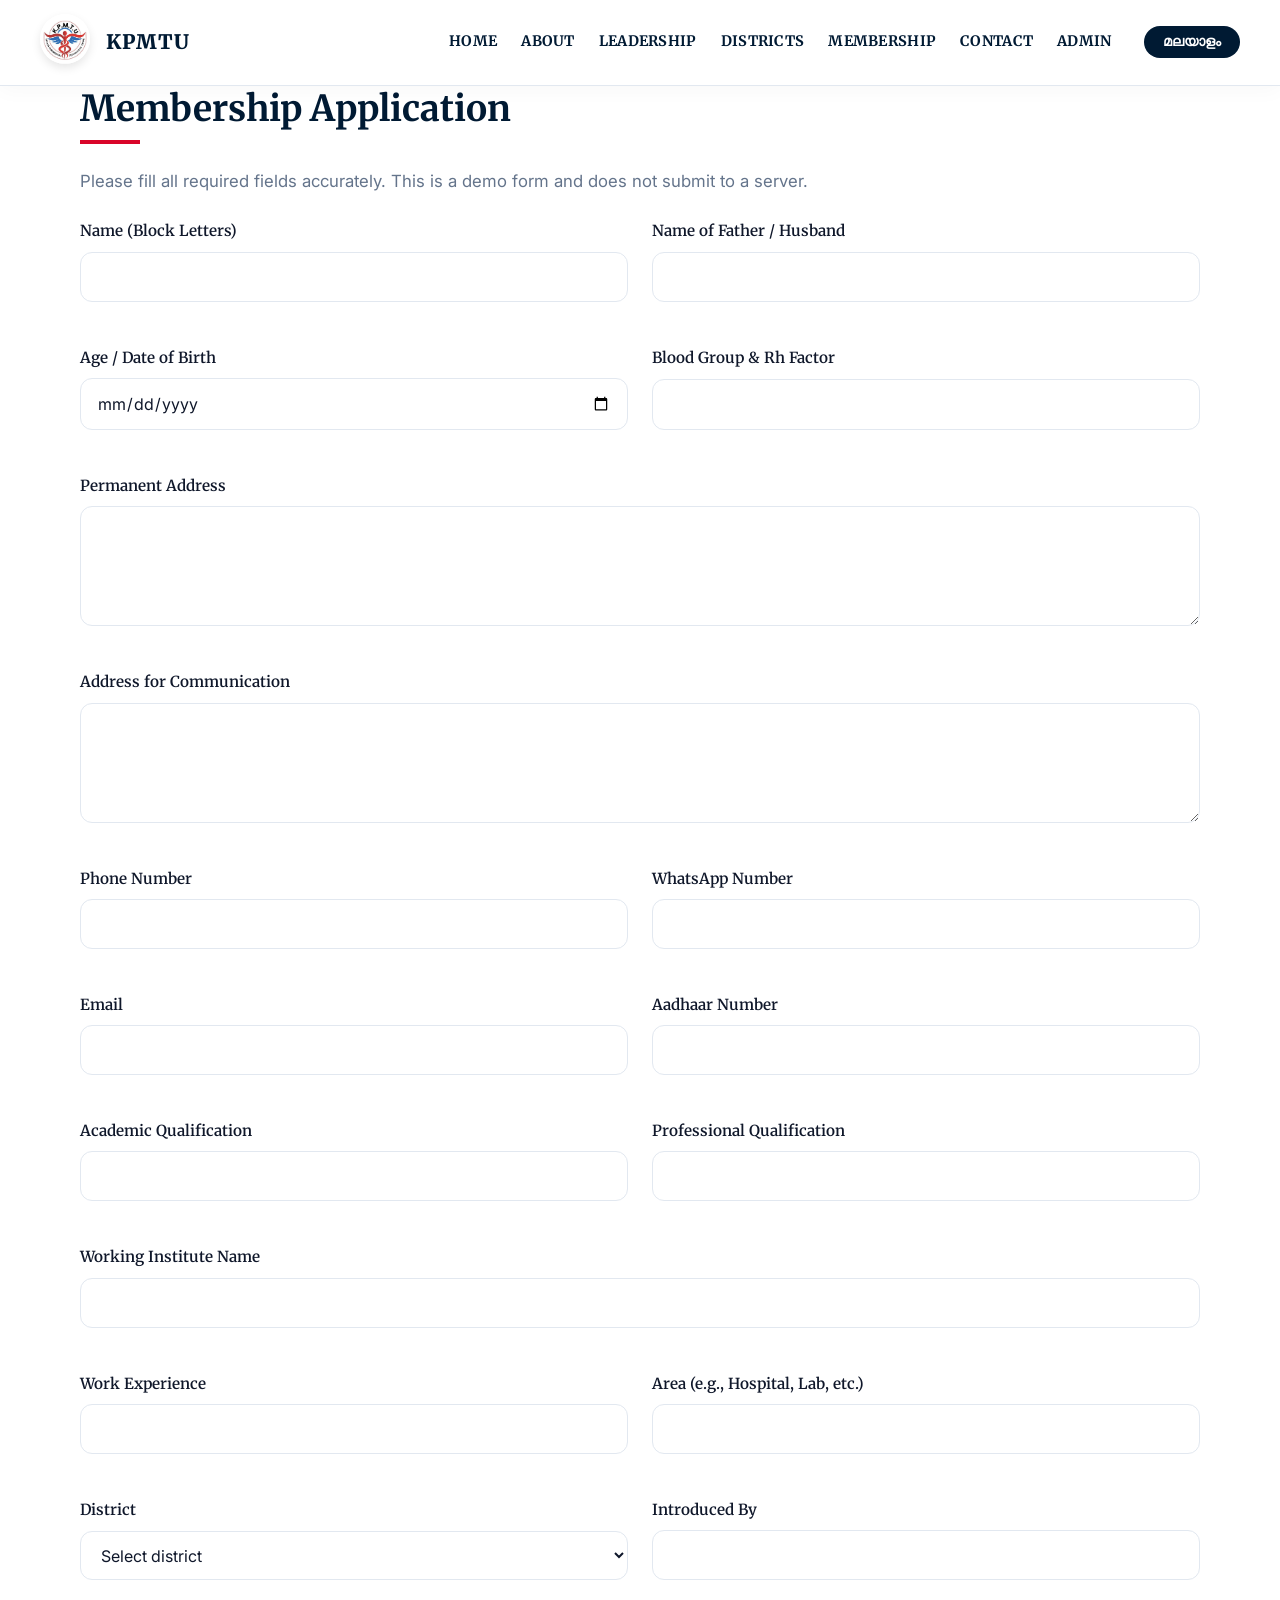
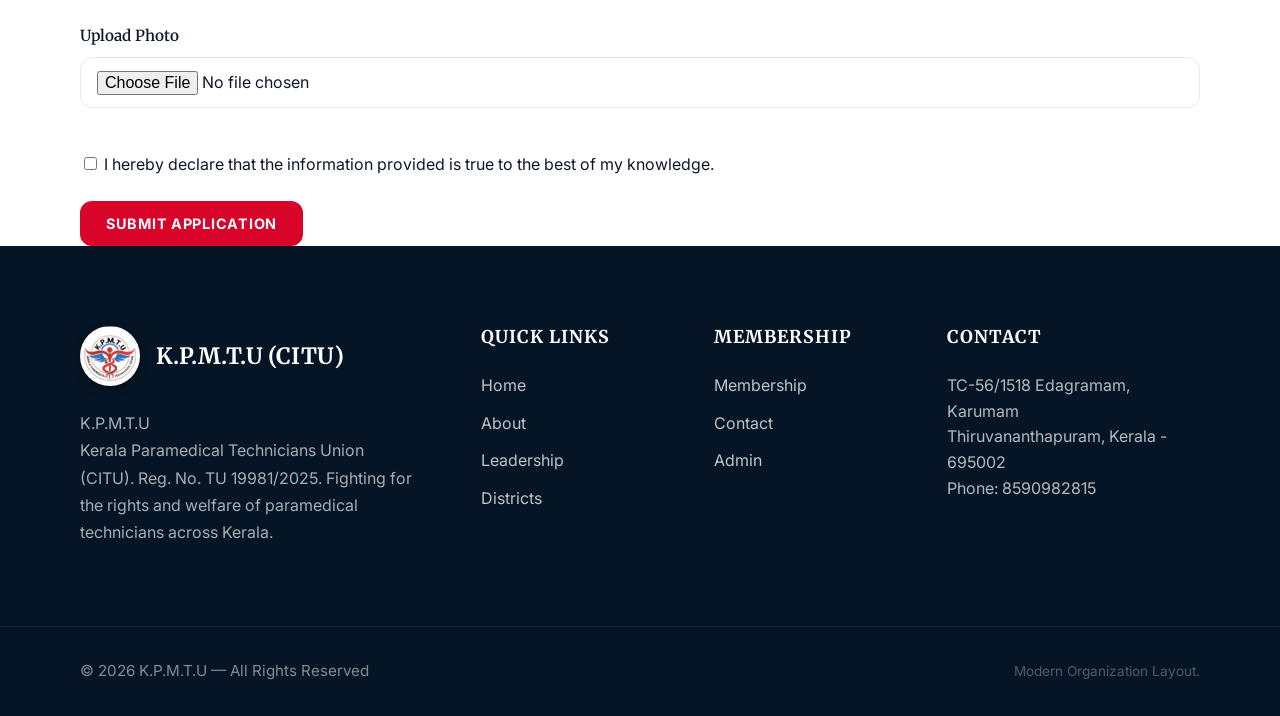
==== membership-form.html @ e9503291 "Initial commit" ====
<!DOCTYPE html>
<html lang="en">
  <head>
    <meta charset="UTF-8" />
    <meta name="viewport" content="width=device-width, initial-scale=1.0" />
    <title>Membership Form – KPMTU</title>
    <meta name="description" content="Apply for membership in KPMTU." />
    <link rel="preconnect" href="https://fonts.googleapis.com" />
    <link rel="preconnect" href="https://fonts.gstatic.com" crossorigin />
    <link
      href="https://fonts.googleapis.com/css2?family=Inter:wght@400;500;600;700&family=Noto+Sans+Malayalam:wght@400;500;600;700&display=swap"
      rel="stylesheet"
    />
    <link rel="stylesheet" href="assets/css/style.css" />
    <script src="assets/js/i18n.js" defer></script>
    <script src="assets/js/nav.js" defer></script>
    <script src="assets/js/membership-form.js" defer></script>
  </head>
  <body data-page="membership-form">
    <header id="main-header"></header>

    <main>
      <section class="container">
        <h1 class="section-title" data-i18n="form_title"></h1>
        <p class="section-subtitle" data-i18n="form_instruction"></p>

        <div id="form-success" class="alert" style="display:none; margin-top:1.5rem;">
          <strong></strong>
          <span></span>
        </div>

        <form id="membership-form" style="margin-top: 1.5rem; display: grid; gap: 1.5rem;">
          <div class="form-row">
            <div class="form-field">
              <label for="name" data-i18n="form_name"></label>
                <input id="name" name="name" class="input" placeholder="" required />
            </div>
            <div class="form-field">
              <label for="parentName" data-i18n="form_parent_name"></label>
                <input id="parentName" name="parentName" class="input" placeholder="" required />
            </div>
          </div>

          <div class="form-row">
            <div class="form-field">
              <label for="dob" data-i18n="form_dob"></label>
              <input id="dob" name="dob" type="date" class="input" placeholder="" required />
            </div>
            <div class="form-field">
              <label for="blood" data-i18n="form_blood"></label>
              <input id="blood" name="blood" class="input" placeholder="" />
            </div>
          </div>

          <div class="form-field">
            <label for="permanentAddress" data-i18n="form_permanent_address"></label>
            <textarea id="permanentAddress" name="permanentAddress" class="textarea" placeholder="" required></textarea>
          </div>

          <div class="form-field">
            <label for="communicationAddress" data-i18n="form_communication_address"></label>
            <textarea id="communicationAddress" name="communicationAddress" class="textarea" placeholder=""></textarea>
          </div>

          <div class="form-row">
            <div class="form-field">
              <label for="phone" data-i18n="form_phone"></label>
              <input id="phone" name="phone" type="tel" class="input" placeholder="" required />
            </div>
            <div class="form-field">
              <label for="whatsapp" data-i18n="form_whatsapp"></label>
              <input id="whatsapp" name="whatsapp" type="tel" class="input" placeholder="" />
            </div>
          </div>

          <div class="form-row">
            <div class="form-field">
              <label for="email" data-i18n="form_email"></label>
              <input id="email" name="email" type="email" class="input" placeholder="" />
            </div>
            <div class="form-field">
              <label for="aadhaar" data-i18n="form_aadhaar"></label>
              <input id="aadhaar" name="aadhaar" type="text" class="input" placeholder="" />
            </div>
          </div>

          <div class="form-row">
            <div class="form-field">
              <label for="academic" data-i18n="form_academic"></label>
              <input id="academic" name="academic" class="input" placeholder="" />
            </div>
            <div class="form-field">
              <label for="professional" data-i18n="form_professional"></label>
              <input id="professional" name="professional" class="input" placeholder="" />
            </div>
          </div>

          <div class="form-field">
            <label for="institute" data-i18n="form_institute"></label>
            <input id="institute" name="institute" class="input" placeholder="" />
          </div>

          <div class="form-row">
            <div class="form-field">
              <label for="experience" data-i18n="form_experience"></label>
              <input id="experience" name="experience" class="input" placeholder="" />
            </div>
            <div class="form-field">
              <label for="area" data-i18n="form_area"></label>
              <input id="area" name="area" class="input" placeholder="" />
            </div>
          </div>

          <div class="form-row">
            <div class="form-field">
              <label for="district" data-i18n="form_district"></label>
              <select id="district" name="district" class="select" required>
                <option value="" disabled selected data-i18n="form_district_placeholder">--</option>
              </select>
            </div>
            <div class="form-field">
              <label for="introducedBy" data-i18n="form_introduced_by"></label>
              <input id="introducedBy" name="introducedBy" class="input" placeholder="" />
            </div>
          </div>

          <div class="form-field">
            <label for="photo" data-i18n="form_photo"></label>
            <input id="photo" name="photo" type="file" class="input" accept="image/*" />
          </div>

          <div class="checkbox-field">
            <input id="declaration" name="declaration" type="checkbox" required />
            <label for="declaration" data-i18n="form_declaration"></label>
          </div>

          <div>
            <button type="submit" class="btn btn-primary" data-i18n="form_submit"></button>
          </div>
        </form>
      </section>
    </main>

    <footer class="footer container" style="display: flex; flex-direction: column; gap: 2rem; padding-top: 3rem; padding-bottom: 3rem;">
      <div style="display: grid; grid-template-columns: repeat(auto-fit, minmax(280px, 1fr)); gap: 2rem;">
        <div>
          <div style="font-size: 1.1rem; margin-bottom: 1rem; font-weight: 600;" data-i18n="footer_text"></div>
        </div>
        <div>
          <h3 style="margin-bottom: 1rem; font-weight: 600; font-size: 1.2rem;" data-i18n="footer_quick_links"></h3>
          <ul style="list-style: none; padding: 0; display: flex; flex-direction: column; gap: 0.5rem;">
            <li><a href="about.html" data-i18n="nav_about" style="text-decoration: none; color: inherit;"></a></li>
            <li><a href="leadership.html" data-i18n="nav_leadership" style="text-decoration: none; color: inherit;"></a></li>
            <li><a href="membership.html" data-i18n="nav_membership" style="text-decoration: none; color: inherit;"></a></li>
            <li><a href="contact.html" data-i18n="nav_contact" style="text-decoration: none; color: inherit;"></a></li>
          </ul>
        </div>
        <div>
          <h3 style="margin-bottom: 1rem; font-weight: 600; font-size: 1.2rem;" data-i18n="nav_contact"></h3>
          <div data-i18n="footer_contact_address" style="line-height: 1.6;"></div>
        </div>
      </div>
      <div style="text-align: center; margin-top: 2rem; border-top: 1px solid #eaeaea; padding-top: 2rem; font-size: 0.9rem; color: #666;">
        <p data-i18n="footer_note"></p>
      </div>
    </footer>
  </body>
</html>
---- assets/css/style.css ----
@import url('https://fonts.googleapis.com/css2?family=Merriweather:wght@400;700;900&family=Inter:wght@400;500;600;700&display=swap');

:root {
  --bg: #ffffff;
  --surface: #ffffff;
  --bg-alt: #f8fafc;
  --border: #e2e8f0;
  --primary: #001a33; 
  --primary-light: #002d62;
  --accent: #d90429; 
  --accent-hover: #ef233c;
  --text: #0f172a;
  --muted: #64748b;
  --shadow-sm: 0 2px 4px rgba(0,0,0,0.02);
  --shadow: 0 10px 25px -5px rgba(0, 0, 0, 0.05), 0 8px 10px -6px rgba(0, 0, 0, 0.05);
  --shadow-lg: 0 20px 25px -5px rgba(0, 0, 0, 0.1), 0 8px 10px -6px rgba(0, 0, 0, 0.1);
  --radius: 12px;
  --max-width: 1200px;
  --page-padding: 2.5rem;
  --section-gap: 6rem;
  --font-heading: "Merriweather", serif;
  --font-body: "Inter", system-ui, -apple-system, sans-serif;
}

* {
  box-sizing: border-box;
}

html {
  scroll-behavior: smooth;
  font-size: 16px;
}

body {
  margin: 0;
  background: var(--bg);
  color: var(--text);
  font-family: var(--font-body);
  line-height: 1.6;
}

:root[lang="ml"] body {
  font-family: inherit; /* fallback to standard if Noto is absent */
}

h1, h2, h3, h4, h5, h6 {
  font-family: var(--font-heading);
  color: var(--primary);
  margin-top: 0;
  line-height: 1.3;
}

a {
  color: var(--primary);
  text-decoration: none;
  transition: color 0.2s ease;
}

a:hover {
  text-decoration: underline;
  color: var(--accent);
}

.container {
  width: min(100%, var(--max-width));
  margin: 0 auto;
  padding: 0 var(--page-padding);
}

/* TOP BAR */
.top-bar {
  background: var(--primary);
  color: #fff;
  padding: 0.5rem 0;
  font-size: 0.85rem;
}

.top-bar .container {
  display: flex;
  justify-content: space-between;
  align-items: center;
  flex-wrap: wrap;
  gap: 1rem;
}

.top-bar-links a {
  color: #fff;
  opacity: 0.9;
  margin-left: 1rem;
  text-decoration: none;
}
.top-bar-links a:hover {
  opacity: 1;
  text-decoration: underline;
}

/* HEADER */
header {
  position: sticky;
  top: 0;
  z-index: 99;
  background: rgba(255, 255, 255, 0.95);
  backdrop-filter: blur(12px);
  border-bottom: 1px solid var(--border);
  box-shadow: 0 4px 20px rgba(0,0,0,0.03);
  transition: all 0.3s ease;
}

.navbar {
  display: flex;
  align-items: center;
  justify-content: space-between;
  padding: 0.85rem 0;
}

.nav-brand {
  display: flex;
  align-items: center;
  gap: 1rem;
}

.nav-brand img {
  height: 50px;
  width: 50px;
  object-fit: cover;
  border-radius: 50%;
  box-shadow: 0 4px 10px rgba(0,0,0,0.1);
}

.nav-brand-text {
  margin: 0;
  font-size: 1.25rem;
  font-weight: 900;
  letter-spacing: 0.05em;
  color: var(--primary);
  text-transform: uppercase;
}

.sr-only {
  position: absolute;
  width: 1px;
  height: 1px;
  padding: 0;
  margin: -1px;
  overflow: hidden;
  clip: rect(0, 0, 0, 0);
  border: 0;
}

.nav-menu {
  display: flex;
  align-items: center;
  gap: 2rem;
}

.nav-links {
  display: flex;
  align-items: center;
  gap: 1.5rem;
  flex-wrap: wrap;
}

.nav-links a {
  font-family: var(--font-heading);
  font-weight: 700;
  font-size: 0.9rem;
  color: var(--primary);
  text-transform: uppercase;
  letter-spacing: 0.02em;
  padding: 0.5rem 0;
  border-bottom: 2px solid transparent;
  transition: color 0.2s, border-color 0.2s;
}

.nav-links a.active,
.nav-links a:hover {
  color: var(--accent);
  text-decoration: none;
  border-bottom: 2px solid var(--accent);
}

.lang-switch {
  display: inline-flex;
  align-items: center;
  gap: 0.45rem;
  font-weight: 700;
  font-size: 0.85rem;
  color: #ffffff;
  border: none;
  border-radius: 50px;
  padding: 0.5rem 1.2rem;
  cursor: pointer;
  transition: transform 0.2s, background 0.2s, box-shadow 0.2s;
  background: var(--primary);
  text-transform: uppercase;
}

.lang-switch:hover {
  background: var(--primary-light);
  transform: translateY(-2px);
  box-shadow: 0 4px 10px rgba(0,0,0,0.15);
}

/* MOBILE TOGGLE */
.mobile-toggle {
  display: none;
  flex-direction: column;
  justify-content: space-around;
  width: 30px;
  height: 24px;
  background: transparent;
  border: none;
  cursor: pointer;
  padding: 0;
  z-index: 101;
}

.mobile-toggle span {
  width: 100%;
  height: 3px;
  background: var(--primary);
  border-radius: 10px;
  transition: all 0.3s ease;
  transform-origin: 2px;
}

@media (max-width: 992px) {
  .mobile-toggle {
    display: flex;
  }
  
  .nav-menu {
    position: fixed;
    top: 0;
    left: 0;
    width: 100%;
    height: 100vh;
    background: rgba(255,255,255,0.98);
    backdrop-filter: blur(15px);
    flex-direction: column;
    justify-content: center;
    align-items: center;
    gap: 2rem;
    padding: 2rem;
    z-index: 100;
    
    /* Fade in and out effect */
    opacity: 0;
    visibility: hidden;
    transform: translateY(-10px);
    transition: opacity 0.3s ease, transform 0.3s ease, visibility 0.3s;
  }
  
  .nav-menu.is-active {
    opacity: 1;
    visibility: visible;
    transform: translateY(0);
  }
  
  .nav-links {
    flex-direction: column;
    gap: 1.5rem;
  }
  
  .nav-links a {
    font-size: 1.4rem;
  }
  
  .mobile-toggle.is-active span:first-child {
    transform: rotate(45deg) translate(2px, -2px);
  }
  .mobile-toggle.is-active span:nth-child(2) {
    opacity: 0;
    transform: translateX(20px);
  }
  .mobile-toggle.is-active span:nth-child(3) {
    transform: rotate(-45deg) translate(2px, 2px);
  }
}

/* HERO REDESIGN */
#hero {
  position: relative;
  min-height: calc(100vh - 80px);
  display: flex;
  align-items: center;
  padding: 2rem 0;
  background: radial-gradient(120% 120% at 50% 10%, #002d62 0%, #001229 100%);
  color: #ffffff;
  overflow: hidden;
  border-bottom: 4px solid var(--accent);
}

#hero::before {
  content: "";
  position: absolute;
  top: -10rem;
  right: -10rem;
  width: 40rem;
  height: 40rem;
  background: radial-gradient(circle, rgba(200, 16, 46, 0.15) 0%, transparent 70%);
  border-radius: 50%;
  filter: blur(60px);
  z-index: 0;
  animation: floatOrb 12s ease-in-out infinite alternate;
}

@keyframes floatOrb {
  0% { transform: translate(0, 0) scale(1); }
  100% { transform: translate(-50px, 50px) scale(1.1); }
}

.hero-split {
  position: relative;
  z-index: 1;
  display: grid;
  grid-template-columns: 1fr 1fr;
  align-items: center;
  gap: 5rem;
}

.hero-badge {
  display: inline-flex;
  align-items: center;
  background: rgba(255, 255, 255, 0.08);
  padding: 0.5rem 1.2rem;
  border-radius: 50px;
  font-size: 0.85rem;
  font-weight: 600;
  letter-spacing: 1px;
  margin-bottom: 1.5rem;
  border: 1px solid rgba(255, 255, 255, 0.15);
  backdrop-filter: blur(10px);
  box-shadow: 0 4px 15px rgba(0,0,0,0.1);
}

#hero .section-title {
  color: #ffffff;
  font-size: clamp(2.8rem, 4.5vw, 4.2rem);
  font-weight: 900;
  margin-bottom: 1rem;
  line-height: 1.1;
  letter-spacing: -0.02em;
  text-shadow: 0 10px 30px rgba(0,0,0,0.3);
  text-align: left;
}

#hero .section-title::after {
  display: none;
}

.hero-subtitle-high {
  font-size: 1.6rem;
  font-weight: 500;
  color: #ffb6c1;
  margin-bottom: 1.2rem;
  font-family: var(--font-body);
  letter-spacing: 0.02em;
}

#hero .section-subtitle {
  color: rgba(255,255,255,0.85);
  font-size: 1.15rem;
  max-width: 55ch;
  margin: 0 0 2.5rem 0;
  text-align: left;
  line-height: 1.7;
}

.hero-actions {
  display: flex;
  gap: 1rem;
  flex-wrap: wrap;
}

#hero .btn-primary {
  background: var(--accent);
  color: #fff;
  border: none;
  box-shadow: 0 8px 20px rgba(200, 16, 46, 0.3);
  padding: 0.9rem 2rem;
  font-size: 1rem;
  border-radius: 8px;
  transition: all 0.3s ease;
}

#hero .btn-primary:hover {
  background: var(--accent-hover);
  transform: translateY(-3px);
  box-shadow: 0 12px 25px rgba(200, 16, 46, 0.4);
}

.btn-glass {
  background: rgba(255,255,255,0.05);
  color: #fff;
  border: 1px solid rgba(255,255,255,0.2);
  backdrop-filter: blur(10px);
  padding: 0.9rem 2rem;
  font-size: 1rem;
  border-radius: 8px;
  transition: all 0.3s ease;
}

.btn-glass:hover {
  background: rgba(255,255,255,0.15);
  color: #fff;
  border-color: rgba(255,255,255,0.4);
  transform: translateY(-3px);
}

.hero-image-wrapper {
  position: relative;
  border-radius: 20px;
  box-shadow: 0 30px 60px rgba(0,0,0,0.4);
  overflow: visible;
  animation: floatImage 8s ease-in-out infinite;
}

@keyframes floatImage {
  0%, 100% { transform: translateY(0); }
  50% { transform: translateY(-15px); }
}

.hero-image-wrapper img {
  width: 100%;
  height: auto;
  display: block;
  border-radius: 20px;
  object-fit: cover;
  border: 1px solid rgba(255,255,255,0.1);
}

.hero-floating-card {
  position: absolute;
  bottom: -30px;
  left: -30px;
  background: rgba(255, 255, 255, 0.9);
  backdrop-filter: blur(16px);
  color: var(--text);
  padding: 1.5rem 2.5rem;
  border-radius: 12px;
  box-shadow: 0 20px 40px rgba(0,0,0,0.25);
  border-left: 5px solid var(--accent);
  display: flex;
  flex-direction: column;
  animation: floatCard 9s ease-in-out infinite reverse;
}

@keyframes floatCard {
  0%, 100% { transform: translateY(0); }
  50% { transform: translateY(-10px); }
}

.hero-floating-card strong {
  font-size: 1.8rem;
  color: var(--primary);
  font-family: var(--font-heading);
  line-height: 1;
  margin-bottom: 0.2rem;
}

.hero-floating-card span {
  font-size: 0.9rem;
  font-weight: 600;
  color: var(--muted);
  text-transform: uppercase;
  letter-spacing: 0.5px;
}

@media (max-width: 992px) {
  .hero-split {
    grid-template-columns: 1fr;
    text-align: center;
    gap: 3rem;
  }
  #hero .section-title, #hero .section-subtitle {
    text-align: center;
    margin-left: auto;
    margin-right: auto;
  }
  .hero-actions {
    justify-content: center;
  }
  .hero-floating-card {
    left: 10px;
    bottom: -20px;
    padding: 1rem 1.5rem;
  }
  .hero-floating-card strong {
    font-size: 1.4rem;
  }
}

/* LAYOUT & TYPOGRAPHY */
section {
  padding: var(--section-gap) 0;
  border-bottom: 1px solid var(--border);
}

section:nth-child(even) {
  background: var(--bg-alt);
}

section:last-of-type {
  border-bottom: none;
}

.section-title {
  font-size: clamp(1.8rem, 2.8vw, 2.4rem);
  margin-bottom: 1.5rem;
  font-weight: 700;
  position: relative;
  padding-bottom: 0.75rem;
}

.section-title::after {
  content: "";
  position: absolute;
  left: 0;
  bottom: 0;
  height: 4px;
  width: 60px;
  background: var(--accent);
}

.section-subtitle {
  margin-top: 0;
  color: var(--muted);
  font-size: 1.05rem;
  max-width: 70ch;
}

.columns, .gallery-grid {
  display: grid;
  grid-template-columns: repeat(auto-fit, minmax(280px, 1fr));
  gap: 2rem;
}

/* CARDS */
.card {
  background: var(--surface);
  border: 1px solid var(--border);
  border-top: 4px solid var(--primary);
  border-radius: var(--radius);
  padding: 1.5rem;
  box-shadow: var(--shadow-sm);
  transition: box-shadow 0.2s ease, transform 0.2s ease;
}

.card:hover {
  box-shadow: var(--shadow);
  transform: translateY(-2px);
}

.card h3 {
  font-size: 1.25rem;
  margin-bottom: 0.75rem;
}

/* BUTTONS */
.btn {
  display: inline-flex;
  align-items: center;
  justify-content: center;
  padding: 0.75rem 1.5rem;
  border: 2px solid transparent;
  border-radius: var(--radius);
  cursor: pointer;
  font-weight: 700;
  font-family: var(--font-body);
  transition: all 0.2s ease;
  text-decoration: none;
  text-transform: uppercase;
  letter-spacing: 0.05em;
  font-size: 0.9rem;
}

.btn-primary {
  background: var(--accent);
  color: #ffffff;
  border-color: var(--accent);
}

.btn-primary:hover {
  background: var(--accent-hover);
  border-color: var(--accent-hover);
  color: #ffffff;
  text-decoration: none;
}

.btn-secondary {
  background: transparent;
  color: var(--primary);
  border-color: var(--primary);
}

.btn-secondary:hover {
  background: var(--primary);
  color: #ffffff;
  text-decoration: none;
}

.btn-outline {
  background: transparent;
  border-color: var(--border);
  color: var(--text);
}

.btn-outline:hover {
  border-color: var(--primary);
  color: var(--primary);
  text-decoration: none;
}

/* FORMS */
.form-field {
  display: grid;
  grid-template-columns: 1fr;
  gap: 0.5rem;
  margin-bottom: 1.25rem;
}

.form-field label {
  font-weight: 600;
  color: var(--text);
  font-family: var(--font-heading);
  font-size: 0.95rem;
}

.input,
.textarea,
.select {
  width: 100%;
  padding: 0.75rem 1rem;
  border: 1px solid var(--border);
  border-radius: var(--radius);
  background: var(--surface);
  font-family: var(--font-body);
  font-size: 1rem;
  line-height: 1.5;
  color: var(--text);
  transition: border-color 0.2s, box-shadow 0.2s;
}

.input:focus,
.textarea:focus,
.select:focus {
  outline: none;
  border-color: var(--primary);
  box-shadow: 0 0 0 3px rgba(0, 45, 98, 0.1);
}

.textarea {
  min-height: 120px;
  resize: vertical;
}

.form-row {
  display: grid;
  grid-template-columns: repeat(auto-fit, minmax(240px, 1fr));
  gap: 1.5rem;
}

/* UTILS */
.text-muted { color: var(--muted); }

.list-plain {
  list-style: none;
  margin: 0;
  padding: 0;
}

.list-plain li {
  padding: 0.5rem 0;
  border-bottom: 1px solid var(--border);
}

.list-plain li:last-child {
  border-bottom: none;
}

.alert {
  padding: 1rem 1.25rem;
  border-radius: var(--radius);
  border-left: 4px solid var(--primary);
  background: var(--bg-alt);
  color: var(--text);
  display: flex;
  align-items: start;
  gap: 1rem;
  margin-bottom: 1.5rem;
}

.alert strong {
  font-family: var(--font-heading);
  color: var(--primary);
}

/* MEGA FOOTER */
.mega-footer {
  background: #061525;
  color: rgba(255,255,255,0.75);
  padding: 5rem 0 0;
  font-family: var(--font-body);
}

.footer-grid {
  display: grid;
  grid-template-columns: 2fr 1fr 1fr 1.5fr;
  gap: 3rem;
  margin-bottom: 4rem;
}

.footer-brand h2 {
  color: #fff;
  font-family: var(--font-heading);
  font-size: 1.5rem;
  margin-bottom: 1rem;
}

.footer-col h3 {
  color: #fff;
  font-size: 1.1rem;
  text-transform: uppercase;
  letter-spacing: 1px;
  margin-bottom: 1.5rem;
  font-weight: 700;
}

.footer-col ul {
  list-style: none;
  padding: 0;
  margin: 0;
}

.footer-col ul li {
  margin-bottom: 0.75rem;
}

.footer-col a {
  color: rgba(255,255,255,0.75);
  text-decoration: none;
  transition: color 0.2s;
}

.footer-col a:hover {
  color: var(--accent);
}

.footer-contact-info p {
  margin-bottom: 1rem;
  line-height: 1.6;
}

.footer-bottom {
  text-align: center;
  padding: 1.5rem 0;
  border-top: 1px solid rgba(255,255,255,0.1);
  font-size: 0.9rem;
}

@media (max-width: 992px) {
  .footer-grid {
    grid-template-columns: 1fr 1fr;
  }
}

@media (max-width: 576px) {
  .footer-grid {
    grid-template-columns: 1fr;
  }
}

@media (max-width: 768px) {
  .top-bar {
    text-align: center;
  }
  .top-bar .container {
    flex-direction: column;
    gap: 0.5rem;
  }
}

/* INTRO SCREEN */
#intro-screen {
  position: fixed;
  inset: 0;
  z-index: 99999;
  background: #ffffff;
  display: flex;
  align-items: center;
  justify-content: center;
  transition: opacity 0.8s ease, visibility 0.8s ease;
}

.intro-content {
  text-align: center;
  display: flex;
  flex-direction: column;
  align-items: center;
  animation: introFadeUp 1s cubic-bezier(0.2, 0.8, 0.2, 1) forwards;
}

.intro-logo {
  width: 90px;
  height: 90px;
  margin-bottom: 2rem;
  border-radius: 50%;
  box-shadow: 0 10px 25px rgba(0,0,0,0.1);
  animation: introPulse 2s infinite alternate ease-in-out;
}

.intro-text {
  font-family: var(--font-heading);
  font-size: 3.5rem;
  font-weight: 900;
  color: var(--primary);
  margin: 0;
  letter-spacing: 0.1em;
  line-height: 1;
}

.intro-subtext {
  font-family: var(--font-body);
  font-size: 1.1rem;
  color: var(--muted);
  margin-top: 1rem;
  text-transform: uppercase;
  letter-spacing: 0.1em;
  font-weight: 600;
}

.loader-line {
  margin-top: 2rem;
  width: 150px;
  height: 3px;
  background: var(--border);
  border-radius: 3px;
  overflow: hidden;
  position: relative;
}

.loader-line::after {
  content: '';
  position: absolute;
  left: 0;
  top: 0;
  height: 100%;
  width: 0%;
  background: var(--accent);
  animation: introLoading 2s cubic-bezier(0.65, 0, 0.35, 1) forwards;
}

@keyframes introFadeUp {
  0% { transform: translateY(20px); opacity: 0; }
  100% { transform: translateY(0); opacity: 1; }
}

@keyframes introPulse {
  0% { transform: scale(1); box-shadow: 0 10px 25px rgba(0,0,0,0.1); }
  100% { transform: scale(1.05); box-shadow: 0 15px 35px rgba(0,0,0,0.15); }
}

@keyframes introLoading {
  0% { width: 0%; }
  100% { width: 100%; }
}

.intro-hidden {
  opacity: 0;
  visibility: hidden;
}
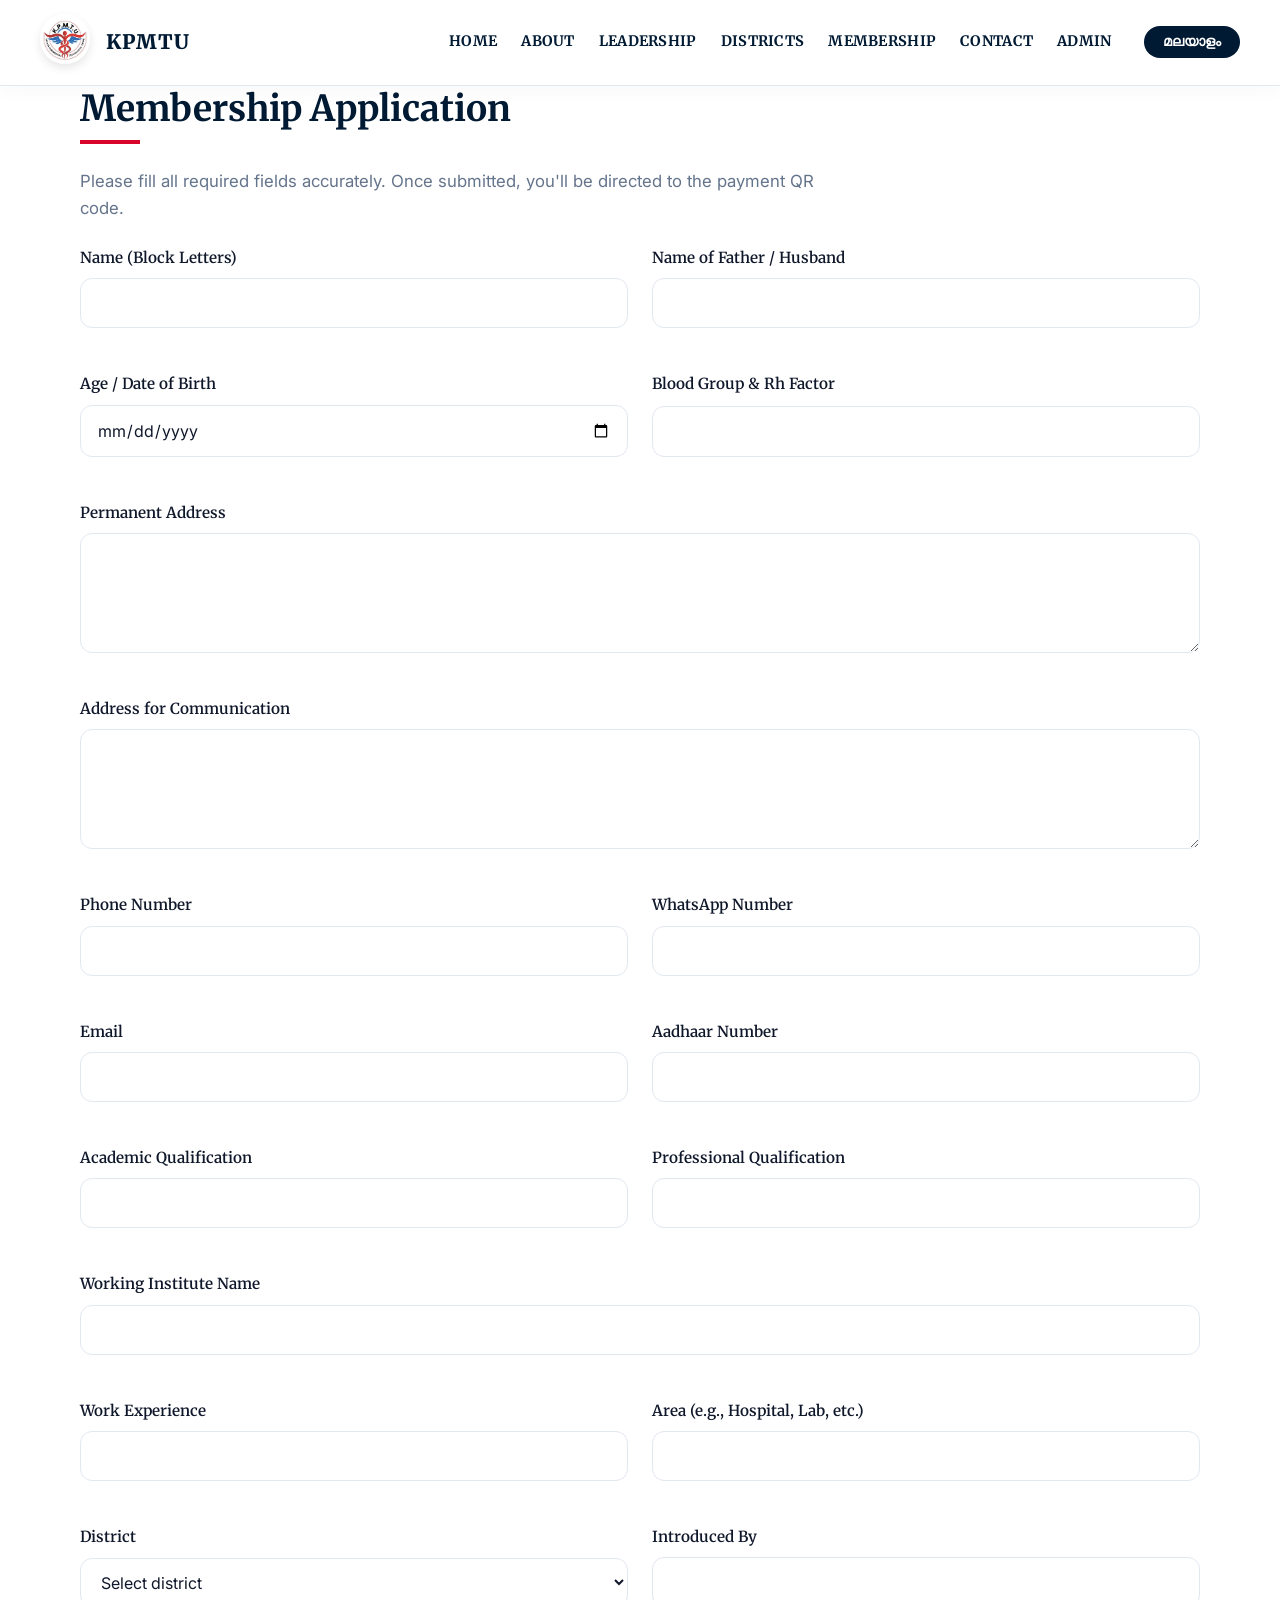
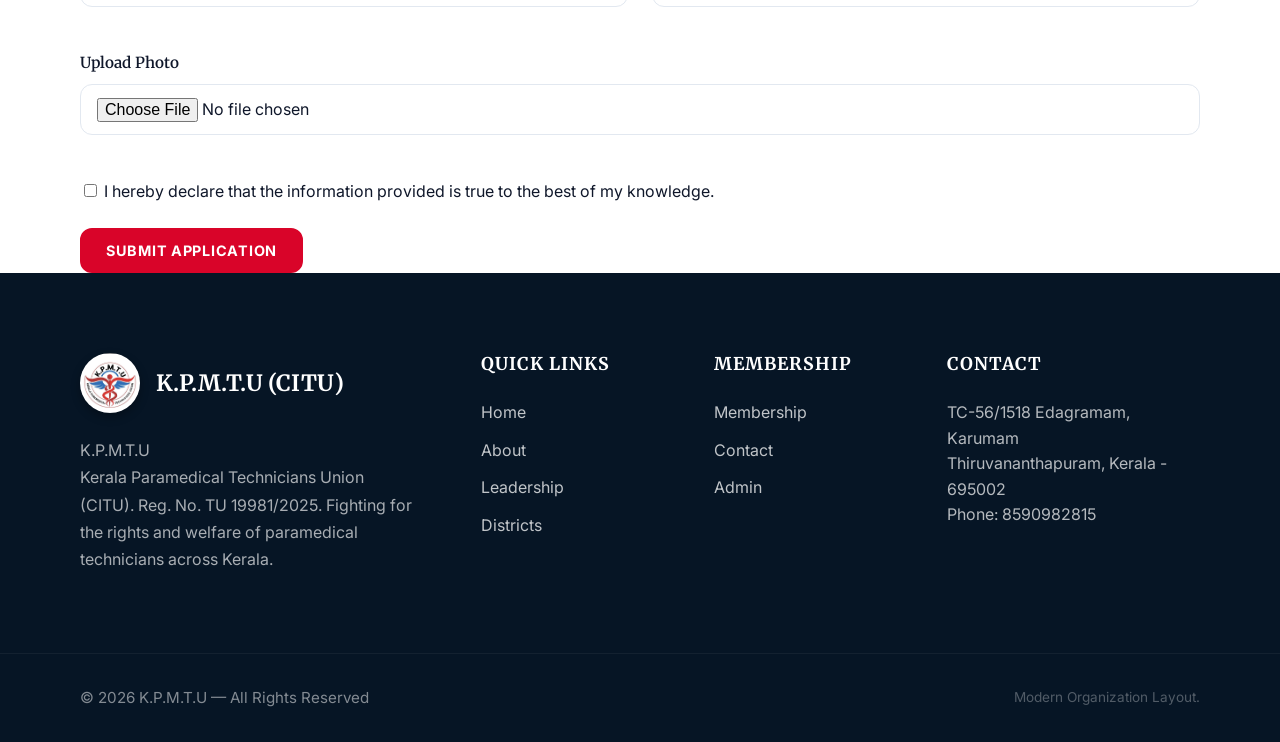
==== commit be001f8e: "feat: add payment modal and Google Apps Script integration to membership registration form" ====
--- a/membership-form.html
+++ b/membership-form.html
@@ -14,6 +14,7 @@
     <link rel="stylesheet" href="assets/css/style.css" />
     <script src="assets/js/i18n.js" defer></script>
     <script src="assets/js/nav.js" defer></script>
+    <script src="assets/js/content.js" defer></script>
     <script src="assets/js/membership-form.js" defer></script>
   </head>
   <body data-page="membership-form">
@@ -138,6 +139,33 @@
             <button type="submit" class="btn btn-primary" data-i18n="form_submit"></button>
           </div>
         </form>
+
+        <!-- PAYMENT MODAL (Hidden by default) -->
+        <div id="payment-modal" style="display:none; position:fixed; top:0; left:0; width:100%; height:100%; background:rgba(0,0,0,0.5); z-index:1000; align-items:center; justify-content:center; padding:1rem;">
+          <div style="background:var(--bg); border-radius:var(--radius); padding:2rem; width:100%; max-width:400px; box-shadow:var(--shadow-lg); text-align:center; position:relative;">
+            <button type="button" id="close-payment" style="position:absolute; top:1rem; right:1rem; background:transparent; border:none; font-size:1.5rem; cursor:pointer; color:var(--text);">&times;</button>
+            <h2 style="font-size:1.5rem; font-weight:700; margin-bottom:1rem;">Step 2: Payment</h2>
+            <p style="color:var(--muted); font-size:0.95rem; margin-bottom:1.5rem;">Scan this QR code with any UPI app to pay the membership fee.</p>
+            
+            <div style="background:#fff; border-radius:12px; padding:1rem; display:inline-block; margin-bottom:1rem; box-shadow:0 4px 12px rgba(0,0,0,0.1);">
+              <img src="https://api.qrserver.com/v1/create-qr-code/?size=250x250&data=upi://pay?pa=sreenandkaricheri-1@oksbi&pn=KPMTU" alt="Scan to pay" style="width:200px; height:200px; object-fit:contain; display:block;" />
+            </div>
+            
+            <p style="font-weight:600; margin-bottom:0.5rem; font-size:1.1rem; user-select:all;">sreenandkaricheri-1@oksbi</p>
+            
+            <div style="margin-bottom:1.5rem;">
+              <a href="upi://pay?pa=sreenandkaricheri-1@oksbi&pn=KPMTU" class="btn btn-outline" style="display:inline-block; text-decoration:none; width:100%; max-width:200px;">Pay via UPI App</a>
+            </div>
+            
+            <div style="text-align:left;">
+              <label for="paymentScreenshot" style="display:block; font-weight:500; margin-bottom:0.5rem; font-size:0.95rem;">Upload Payment Screenshot</label>
+              <input type="file" id="paymentScreenshot" accept="image/*" class="input" style="width:100%;" required />
+            </div>
+            
+            <button type="button" id="final-submit" class="btn btn-primary" style="width:100%; margin-top:1.5rem; padding:0.8rem;">Complete Registration</button>
+          </div>
+        </div>
+
       </section>
     </main>
 
--- a/assets/css/style.css
+++ b/assets/css/style.css
@@ -413,6 +413,7 @@
   border-radius: 20px;
   box-shadow: 0 30px 60px rgba(0,0,0,0.4);
   overflow: visible;
+  aspect-ratio: 4/3;
   animation: floatImage 8s ease-in-out infinite;
 }
 
@@ -421,13 +422,30 @@
   50% { transform: translateY(-15px); }
 }
 
-.hero-image-wrapper img {
+.hero-slideshow {
   width: 100%;
-  height: auto;
+  height: 100%;
+  border-radius: 20px;
+  overflow: hidden;
+  position: relative;
+}
+
+.hero-slideshow img.slide {
+  position: absolute;
+  top: 0;
+  left: 0;
+  width: 100%;
+  height: 100%;
   display: block;
   border-radius: 20px;
   object-fit: cover;
   border: 1px solid rgba(255,255,255,0.1);
+  opacity: 0;
+  transition: opacity 1.5s ease-in-out;
+}
+
+.hero-slideshow img.slide.active {
+  opacity: 1;
 }
 
 .hero-floating-card {
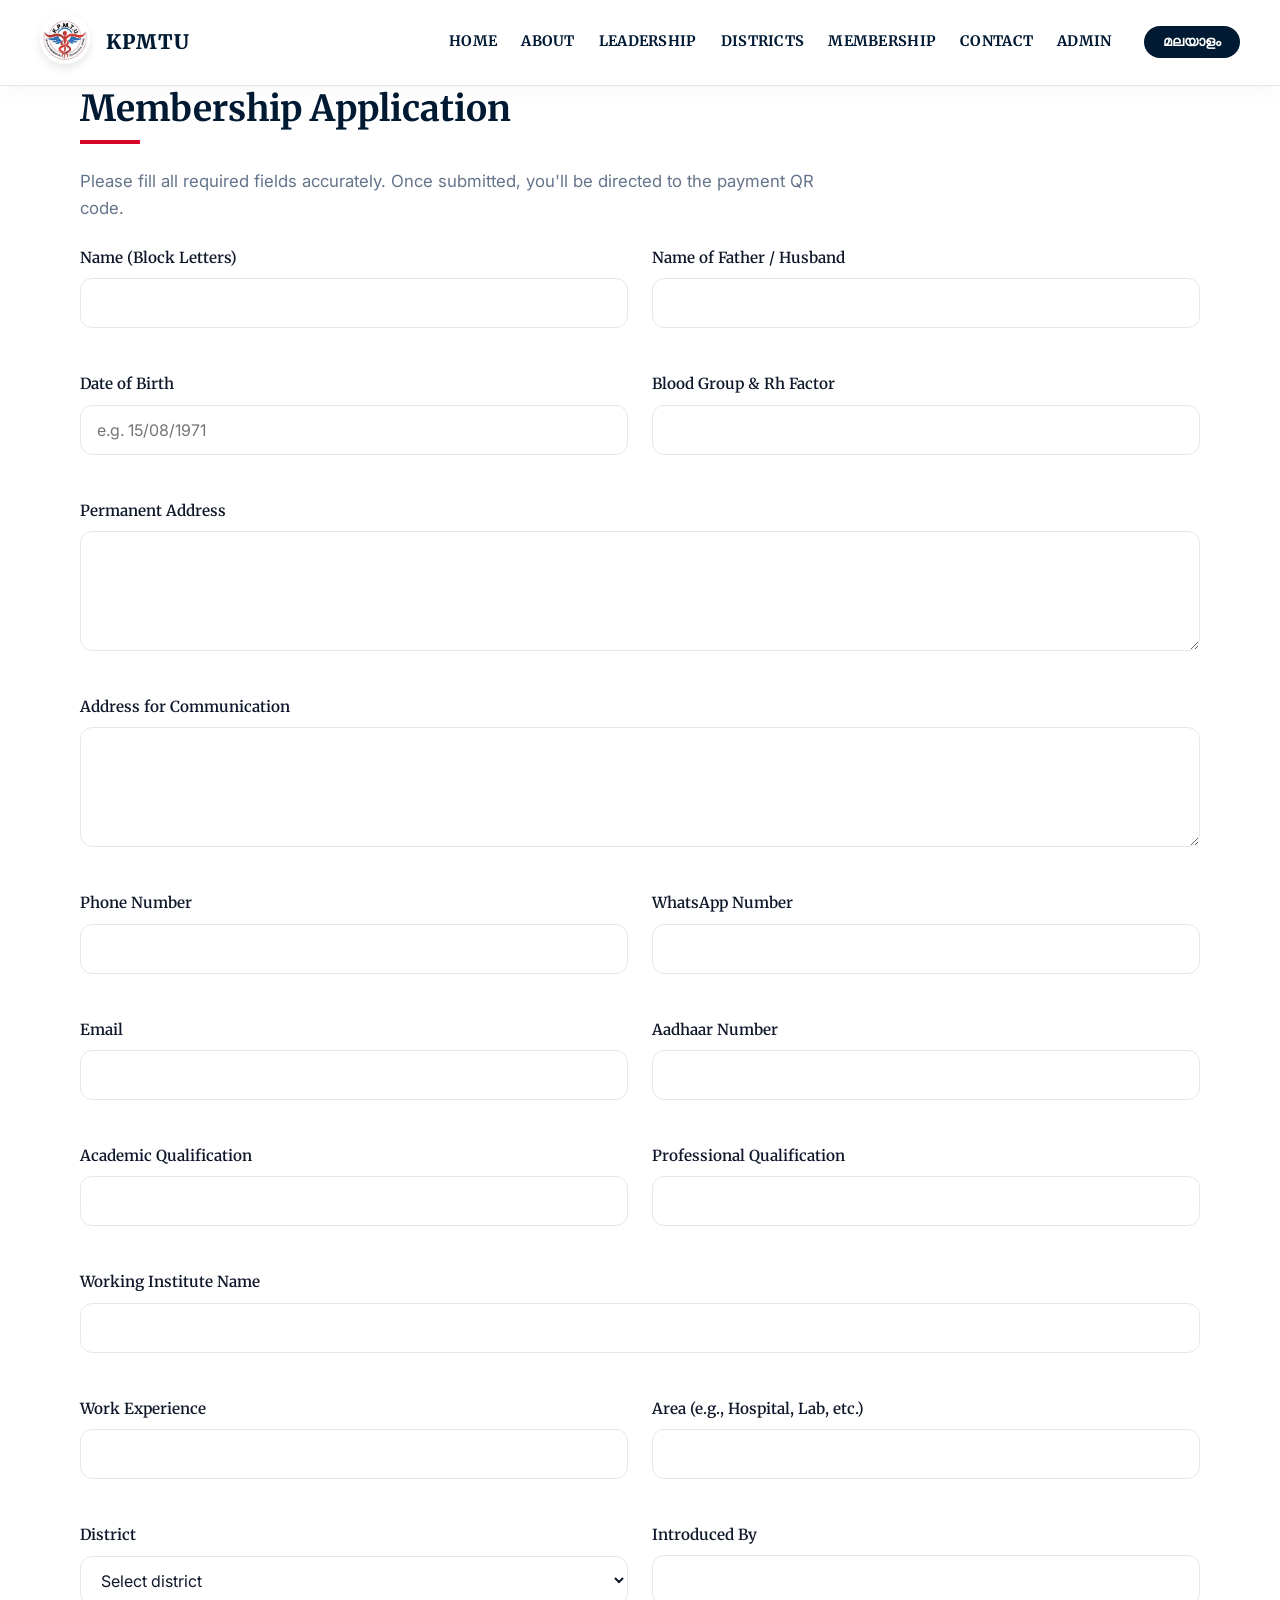
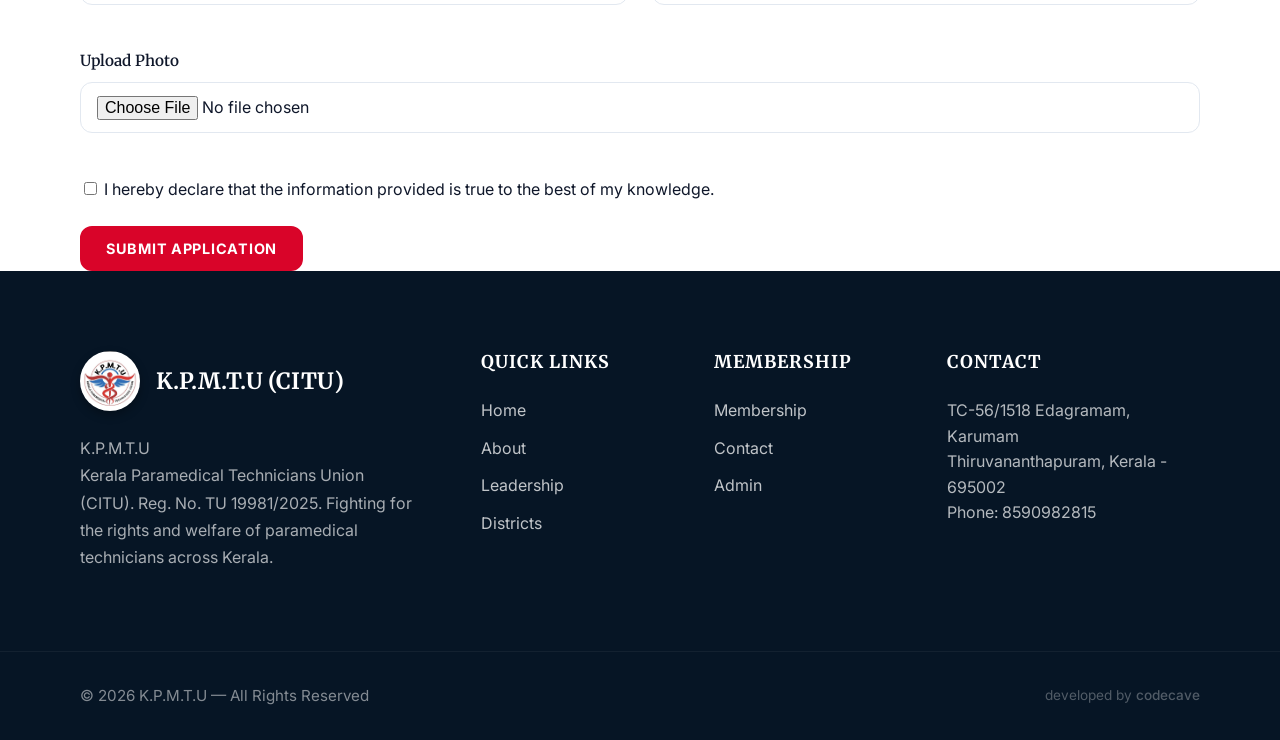
==== commit 4f76bdb1: "feat: update payment method with local QR code and internationalized DOB input field" ====
--- a/membership-form.html
+++ b/membership-form.html
@@ -45,7 +45,7 @@
           <div class="form-row">
             <div class="form-field">
               <label for="dob" data-i18n="form_dob"></label>
-              <input id="dob" name="dob" type="date" class="input" placeholder="" required />
+              <input id="dob" name="dob" type="text" class="input" placeholder="e.g. 15/08/1971" data-i18n="form_dob_placeholder" required />
             </div>
             <div class="form-field">
               <label for="blood" data-i18n="form_blood"></label>
@@ -148,13 +148,13 @@
             <p style="color:var(--muted); font-size:0.95rem; margin-bottom:1.5rem;">Scan this QR code with any UPI app to pay the membership fee.</p>
             
             <div style="background:#fff; border-radius:12px; padding:1rem; display:inline-block; margin-bottom:1rem; box-shadow:0 4px 12px rgba(0,0,0,0.1);">
-              <img src="https://api.qrserver.com/v1/create-qr-code/?size=250x250&data=upi://pay?pa=sreenandkaricheri-1@oksbi&pn=KPMTU" alt="Scan to pay" style="width:200px; height:200px; object-fit:contain; display:block;" />
+              <img src="assets/images/payment-qr.png" alt="Scan to pay" style="width:200px; height:200px; object-fit:contain; display:block;" />
             </div>
             
-            <p style="font-weight:600; margin-bottom:0.5rem; font-size:1.1rem; user-select:all;">sreenandkaricheri-1@oksbi</p>
+            <p style="font-weight:600; margin-bottom:0.5rem; font-size:1.1rem; user-select:all;">kera8590838@barodampay</p>
             
             <div style="margin-bottom:1.5rem;">
-              <a href="upi://pay?pa=sreenandkaricheri-1@oksbi&pn=KPMTU" class="btn btn-outline" style="display:inline-block; text-decoration:none; width:100%; max-width:200px;">Pay via UPI App</a>
+              <a href="upi://pay?pa=kera8590838@barodampay&amp;pn=KERALA%20PARAMEDICAL%20TECHNICIANS%20UNION&amp;mc=&amp;tn=Verified%20Merchant&amp;am=&amp;cu=INR&amp;url=&amp;mode=02&amp;orgid=159012&amp;mid=&amp;msid=&amp;mtid=&amp;sign=MEYCIQCyuahbB2zJyhrxDsphCTa26+L3voeCIwU5O0qaz2D5xAIhAIaWBJDkZN6yQYK0SIAR24wm4Llriwxey2XKuoYfgCYo" class="btn btn-outline" style="display:inline-block; text-decoration:none; width:100%; max-width:200px;">Pay via UPI App</a>
             </div>
             
             <div style="text-align:left;">
--- a/assets/css/style.css
+++ b/assets/css/style.css
@@ -408,81 +408,28 @@
   transform: translateY(-3px);
 }
 
-.hero-image-wrapper {
+#hero-3d-container {
+  width: 100%;
+  height: 500px;
   position: relative;
-  border-radius: 20px;
-  box-shadow: 0 30px 60px rgba(0,0,0,0.4);
-  overflow: visible;
-  aspect-ratio: 4/3;
-  animation: floatImage 8s ease-in-out infinite;
-}
-
-@keyframes floatImage {
-  0%, 100% { transform: translateY(0); }
-  50% { transform: translateY(-15px); }
-}
-
-.hero-slideshow {
-  width: 100%;
-  height: 100%;
-  border-radius: 20px;
-  overflow: hidden;
-  position: relative;
-}
-
-.hero-slideshow img.slide {
-  position: absolute;
-  top: 0;
-  left: 0;
-  width: 100%;
-  height: 100%;
-  display: block;
-  border-radius: 20px;
-  object-fit: cover;
-  border: 1px solid rgba(255,255,255,0.1);
-  opacity: 0;
-  transition: opacity 1.5s ease-in-out;
-}
-
-.hero-slideshow img.slide.active {
-  opacity: 1;
-}
-
-.hero-floating-card {
-  position: absolute;
-  bottom: -30px;
-  left: -30px;
-  background: rgba(255, 255, 255, 0.9);
-  backdrop-filter: blur(16px);
-  color: var(--text);
-  padding: 1.5rem 2.5rem;
-  border-radius: 12px;
-  box-shadow: 0 20px 40px rgba(0,0,0,0.25);
-  border-left: 5px solid var(--accent);
-  display: flex;
-  flex-direction: column;
-  animation: floatCard 9s ease-in-out infinite reverse;
-}
-
-@keyframes floatCard {
-  0%, 100% { transform: translateY(0); }
-  50% { transform: translateY(-10px); }
-}
-
-.hero-floating-card strong {
-  font-size: 1.8rem;
-  color: var(--primary);
-  font-family: var(--font-heading);
-  line-height: 1;
-  margin-bottom: 0.2rem;
-}
-
-.hero-floating-card span {
-  font-size: 0.9rem;
-  font-weight: 600;
-  color: var(--muted);
-  text-transform: uppercase;
-  letter-spacing: 0.5px;
+  z-index: 2;
+  cursor: grab;
+}
+
+#hero-3d-container:active {
+  cursor: grabbing;
+}
+
+#hero-3d-container canvas {
+  width: 100% !important;
+  height: 100% !important;
+  outline: none;
+}
+
+@media (max-width: 992px) {
+  #hero-3d-container {
+    height: 350px;
+  }
 }
 
 @media (max-width: 992px) {
